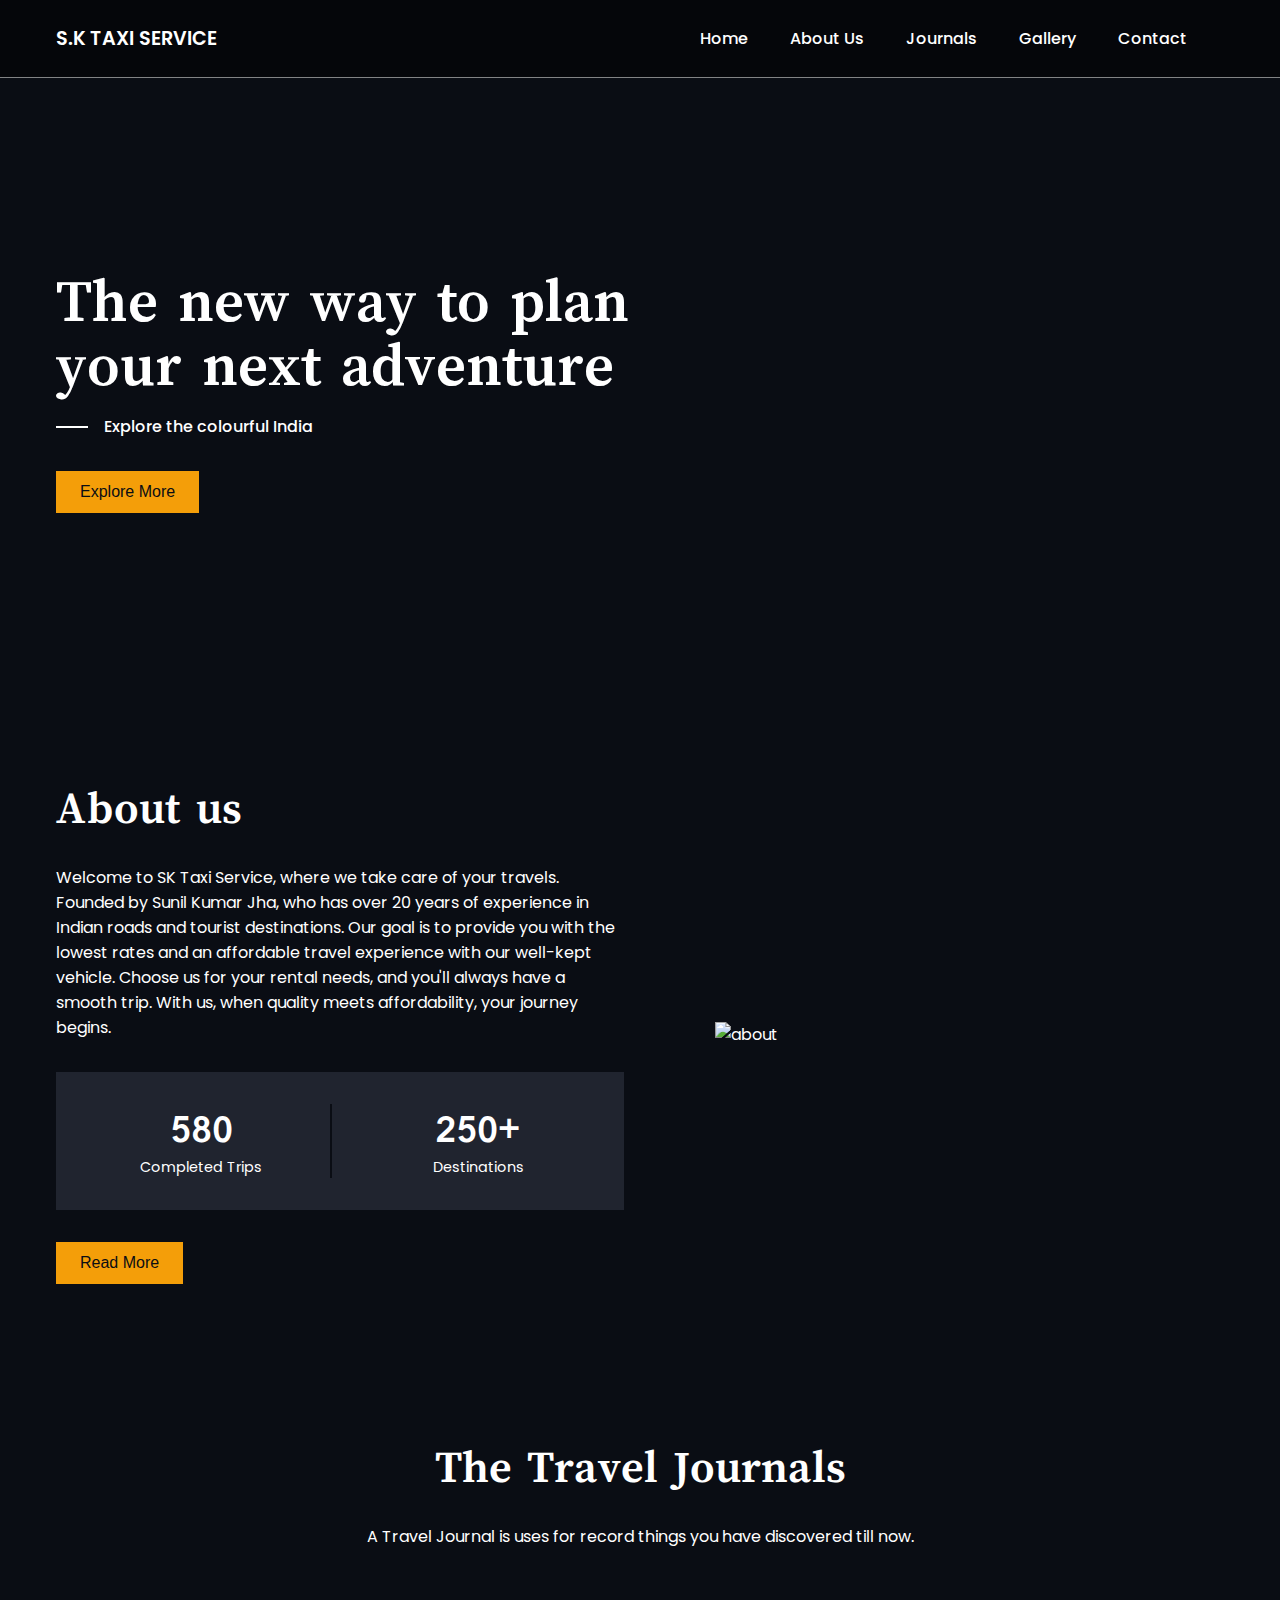
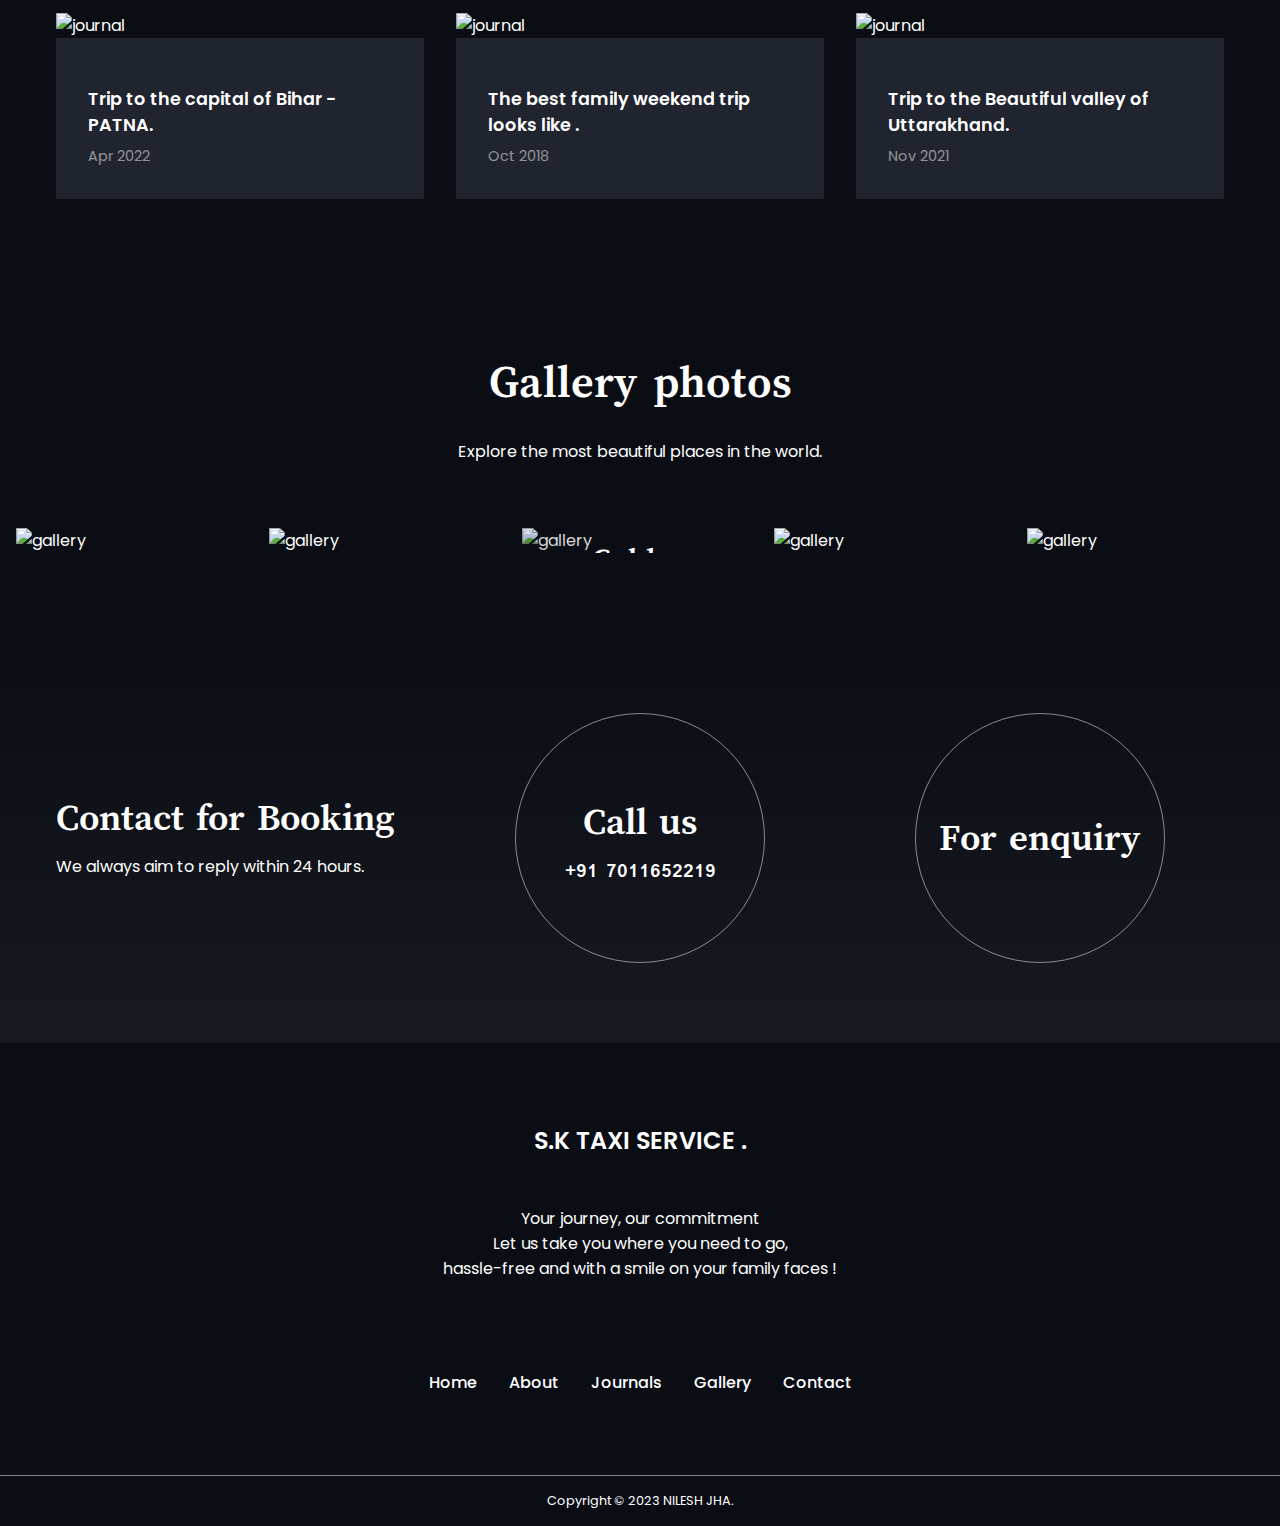
==== Task 1 (Landing Page)/index.html @ 7d46921e "Add files via upload" ====
<!DOCTYPE html>
<html lang="en">
  <head>
    <meta charset="UTF-8" />
    <meta name="viewport" content="width=device-width, initial-scale=1.0" />
    <link
      href="https://cdn.jsdelivr.net/npm/remixicon@3.5.0/fonts/remixicon.css"
      rel="stylesheet"
    />
    <link rel="stylesheet" href="styles.css" />
    <script src="https://unpkg.com/scrollreveal"></script>
    <title>S.K TAXI SERVICE </title>
  </head>
  <body>
    <header id="home">
      <nav>
        <div class="nav__bar">
          <div class="nav__logo"><a href="#">S.K TAXI SERVICE </a></div>
          <ul class="nav__links">
            <li class="link"><a href="#home">Home</a></li>
            <li class="link"><a href="#about">About Us</a></li>
            <li class="link"><a href="#journals">Journals</a></li>
            <li class="link"><a href="#gallery">Gallery</a></li>
            <li class="link"><a href="#contact">Contact</a></li>
            <li class="link search">
              <span><i class="ri-search-line"></i></span>
            </li>
          </ul>
        </div>
      </nav>
      <div class="section__container header__container">
        <h1>The new way to plan your next adventure</h1>
        <h4>Explore the colourful India</h4>
        <button class="btn">
          Explore More <i class="ri-arrow-right-line"></i>
        </button>
      </div>
    </header>

    <section class="about" id="about">
      <div class="section__container about__container">
        <div class="about__content">
          <h2 class="section__header">About us</h2>
          <p class="section__subheader">
            Welcome to SK Taxi Service, where we take care of your travels. 
            Founded by Sunil Kumar Jha, who has over 20 years of experience in Indian roads and tourist destinations.
            Our goal is to provide you with the lowest rates and an affordable travel experience with our well-kept vehicle. 
            Choose us for your rental needs, and you'll always have a smooth trip.
            With us, when quality meets affordability, your journey begins.


          <div class="about__flex">
            <div class="about__card">
              <h4>580</h4>
              <p>Completed Trips</p>
            </div>
            <div class="about__card">
              <h4>250+</h4>
              <p>Destinations</p>
            </div>
          </div>
          <button class="btn">
            Read More <i class="ri-arrow-right-line"></i>
          </button>
        </div>
        <div class="about__image">
          <img src="assets/about.jpg" alt="about" />
        </div>
      </div>
    </section>

   
     
         


    <section class="journals" id="journals">
      <div class="section__container journals__container">
        <h2 class="section__header">The Travel Journals</h2>
        <p class="section__subheader">
          A Travel Journal is uses for record things you have discovered till now.
        </p>
        <div class="journals__grid">
          <div class="journals__card">
            <img src="assets/journals-1.jpg" alt="journal" />
            <div class="journals__content">
              <div class="journals__author">
              </div>
              <h4>Trip to the capital of Bihar - PATNA.</h4>
              <div class="journals__footer">
                <p>Apr 2022</p>
                <span>
                  <a href="#"><i class="ri-share-fill"></i></a>
                </span>
              </div>
            </div>
          </div>
          <div class="journals__card">
            <img src="assets/journals-2.jpg" alt="journal" />
            <div class="journals__content">
              <div class="journals__author">  
              </div>
              <h4>The best family weekend trip looks like .</h4>
              <div class="journals__footer">
                <p> Oct 2018</p>
                <span>
                  <a href="#"><i class="ri-share-fill"></i></a>
                </span>
              </div>
            </div>
          </div>
          <div class="journals__card">
            <img src="assets/journals-3.jpg" alt="journal" />
            <div class="journals__content">
              <div class="journals__author">
              </div>
              <h4>Trip to the Beautiful valley of  Uttarakhand.</h4>
              <div class="journals__footer">
                <p>Nov 2021</p>
                <span>
                  <a href="#"><i class="ri-share-fill"></i></a>
                </span>
              </div>
      </div>
    </section>

   

    <section class="gallery" id="gallery">
      <div class="gallery__container">
        <h2 class="section__header">Gallery photos</h2>
        <p class="section__subheader">
          Explore the most beautiful places in the world.
        </p>
        <div class="gallery__grid">
          <div class="gallery__card">
            <img src="assets/gallery-1.jpg" alt="gallery" />
            <div class="gallery__content">
              <h4>Culture </h4>
              <p>Patna,Bihar</p>
            </div>
          </div>
          <div class="gallery__card">
            <img src="assets/gallery-2.jpg" alt="gallery" />
            <div class="gallery__content">
              <h4>IIT </h4>
              <p> Delhi</p>
            </div>
          </div>
          <div class="gallery__card">
            <img src="assets/gallery-3.jpg" alt="gallery" />
            <div class="gallery__content">
              <h4>Golden Temple </h4>
              <p>Amritsar,Punjab</p>
            </div>
          </div>
          <div class="gallery__card">
            <img src="assets/gallery-4.jpg" alt="gallery" />
            <div class="gallery__content">
              <h4>ISKCON </h4>
              <p>Vrindavan</p>
            </div>
          </div>
          <div class="gallery__card">
            <img src="assets/gallery-5.jpg" alt="gallery" />
            <div class="gallery__content">
              <h4>India Gate</h4>
              <p>New Delhi</p>
            </div>
          </div>
        </div>
      </div>
    </section>

    <section class="contact" id="contact">
      <div class="section__container contact__container">
        <div class="contact__col">
          <h4>Contact for Booking </h4>
          <p>We always aim to reply within 24 hours.</p>
        </div>
        <div class="contact__col">
          <div class="contact__card">
            <span><i class="ri-phone-line"></i></span>
            <h4>Call us</h4>
            <h5>+91 7011652219</h5>
          </div>
        </div>
        <div class="contact__col">
          <div class="contact__card">
            <span><i class="ri-mail-line"></i></span>
            <h4>For enquiry</h4>
          </div>
        </div>
      </div>
    </section>

    <section class="footer">
      <div class="section__container footer__container">
        <h4>S.K TAXI SERVICE .</h4>
        <div class="footer__socials">
          <span>
            <a href="#"><i class="ri-facebook-fill"></i></a>
          </span>
          <span>
            <a href="#"><i class="ri-instagram-fill"></i></a>
          </span>
          <span>
            <a href="#"><i class="ri-twitter-fill"></i></a>
          </span>
          <span>
            <a href="#"><i class="ri-linkedin-fill"></i></a>
          </span>
        </div>
        <p>
        Your journey, our commitment 
          <br> 
              Let us take you where you need to go, 
              <br>
              hassle-free and with a smile on your family faces !
              <br>
          <br>
        </p>
        <ul class="footer__nav">
          <li class="footer__link"><a href="#home">Home</a></li>
          <li class="footer__link"><a href="#about">About</a></li>
          <li class="footer__link"><a href="#journals">Journals</a></li>
          <li class="footer__link"><a href="#gallery">Gallery</a></li>
          <li class="footer__link"><a href="#contact">Contact</a></li>
        </ul>
      </div>
      <div class="footer__bar">
        Copyright © 2023 NILESH JHA. 
      </div>
    </section>

    <script src="main.js"></script>
  </body>
</html>
---- Task 1 (Landing Page)/styles.css ----
@import url("https://fonts.googleapis.com/css2?family=Lisu+Bosa:wght@600;800&family=Poppins:wght@400;500;600;700&display=swap");

:root {
  --primary-color: #0a0d14;
  --primary-color-light: #20242f;
  --secondary-color: #f49e09;
  --extra-light: rgba(255, 255, 255, 0.5);
  --white: #ffffff;
  --max-width: 1200px;
  --header-font: "Lisu Bosa", serif;
}

* {
  padding: 0;
  margin: 0;
  box-sizing: border-box;
}

.section__container {
  max-width: var(--max-width);
  margin: auto;
  padding: 5rem 1rem;
}

.section__header {
  margin-bottom: 2rem;
  font-size: 3rem;
  font-weight: 800;
  font-family: var(--header-font);
  text-align: center;
}

.section__subheader {
  max-width: 600px;
  margin: auto;
  text-align: center;
}

.btn {
  padding: 0.75rem 1.5rem;
  outline: none;
  border: none;
  font-size: 1rem;
  color: var(--primary-color);
  background-color: var(--secondary-color);
  cursor: pointer;
}

img {
  width: 100%;
  display: flex;
}

a {
  text-decoration: none;
}

html,
body {
  scroll-behavior: smooth;
}

body {
  font-family: "Poppins", sans-serif;
  color: var(--white);
  background-color: var(--primary-color);
}

header {
  background-image: linear-gradient(to top, var(--primary-color), transparent),
    url("assets/header.jpg");
  background-position: center center;
  background-size: cover;
  background-repeat: no-repeat;
}

nav {
  background-color: rgba(0, 0, 0, 0.5);
  border-bottom: 1px solid var(--extra-light);
}

.nav__bar {
  max-width: var(--max-width);
  margin: auto;
  padding: 1.5rem 1rem;
  display: flex;
  align-items: center;
  justify-content: space-between;
  gap: 2rem;
}

.nav__logo a {
  font-size: 1.2rem;
  font-weight: 600;
  color: var(--white);
}

.nav__links {
  list-style: none;
  display: flex;
  align-items: center;
  gap: 2rem;
}

.link a {
  padding: 1.5rem 5px;
  font-weight: 500;
  color: var(--white);
  transition: 0.3s;
}

.link a:hover {
  color: var(--secondary-color);
  border-bottom: 2px solid var(--secondary-color);
}

.link span {
  padding: 1rem 0;
  color: var(--white);
  cursor: pointer;
}

.header__container {
  padding: 12rem 1rem;
}

.header__container h1 {
  margin-bottom: 1rem;
  max-width: 700px;
  font-size: 4rem;
  font-family: var(--header-font);
}

.header__container h4 {
  position: relative;
  margin-left: 3rem;
  margin-bottom: 2rem;
  font-size: 1rem;
  font-weight: 500;
}

.header__container h4::after {
  position: absolute;
  content: "";
  left: -3rem;
  top: 50%;
  transform: translateY(-50%);
  height: 2px;
  width: 2rem;
  background-color: var(--white);
}

.about__container {
  display: grid;
  grid-template-columns: repeat(2, 1fr);
  gap: 2rem;
  align-items: center;
}

.about__container :is(.section__header, .section__subheader) {
  text-align: left;
}

.about__flex {
  margin: 2rem 0;
  padding: 2rem 1rem;
  display: flex;
  align-items: center;
  gap: 1rem;
  flex-wrap: wrap;
  background-color: var(--primary-color-light);
}

.about__card {
  flex: 1 1 150px;
  text-align: center;
  border-right: 2px solid var(--primary-color);
}

.about__card:last-child {
  border: none;
}

.about__card h4 {
  margin-bottom: 5px;
  font-size: 3rem;
  font-weight: 600;
  font-family: var(--header-font);
}

.about__card p {
  font-size: 0.9rem;
}

.about__image img {
  max-width: 450px;
  margin: auto;
}

.discover {
  background-image: linear-gradient(
    to bottom,
    rgba(255, 255, 255, 0.05),
    transparent
  );
}

.discover__grid {
  margin-top: 4rem;
  display: grid;
  grid-template-columns: repeat(3, 1fr);
  gap: 2rem;
}

.discover__card {
  max-width: 320px;
  margin: auto;
}

.discover__card:nth-child(2) {
  transform: translateY(5 rem);
}

.discover__image {
  position: relative;
}

.discover__image::after {
  position: absolute;
  content: "";
  width: 100%;
  height: 50%;
  left: 0;
  bottom: 0;
  background-image: linear-gradient(to top, var(--primary-color), transparent);
}

.discover__card__content {
  padding: 0 2rem;
  transform: translateY(-50%);
}

.discover__card__content h4 {
  margin-bottom: 1rem;
  font-size: 2rem;
  font-weight: 800;
  font-family: var(--header-font);
  color: var(--secondary-color);
}

.discover__card__content p {
  margin-bottom: 2rem;
}

.discover__btn {
  padding: 0.75rem 1rem;
  outline: none;
  font-size: 1rem;
  color: var(--white);
  background-color: transparent;
  border: 1px solid var(--white);
  cursor: pointer;
}

.blogs__container {
  padding: 5rem 0;
}

.blogs__grid {
  margin-top: 4rem;
  display: grid;
  grid-template-columns: repeat(4, 1fr);
}

.blogs__card {
  position: relative;
}

.blogs__card::after {
  position: absolute;
  content: "";
  width: 100%;
  height: 100%;
  left: 0;
  top: 0;
  background-image: linear-gradient(to top, var(--primary-color), transparent);
}

.blogs__content {
  position: absolute;
  bottom: 0;
  left: 0;
  width: 100%;
  padding: 2rem;
  font-size: 1.2rem;
  font-weight: 500;
  z-index: 1;
}

.journals__grid {
  margin-top: 4rem;
  display: grid;
  grid-template-columns: repeat(3, 1fr);
  gap: 2rem;
}

.journals__content {
  padding: 2rem;
  background-color: var(--primary-color-light);
}

.journals__author {
  margin-bottom: 1rem;
  display: flex;
  align-items: center;
  gap: 1rem;
}

.journals__author img {
  max-width: 30px;
  border-radius: 100%;
}

.journals__author p {
  font-size: 0.9rem;
  opacity: 0.75;
}

.journals__content h4 {
  margin-bottom: 0.5rem;
  font-size: 1.1rem;
  font-weight: 600;
}

.journals__footer {
  display: flex;
  align-items: center;
  justify-content: space-between;
  gap: 2rem;
}

.journals__footer p {
  font-size: 0.9rem;
  opacity: 0.5;
}

.journals__footer span a {
  font-size: 1.5rem;
  color: var(--white);
  opacity: 0.75;
}

.journals__btn {
  margin-top: 4rem;
  text-align: center;
}

.hero__container p {
  text-align: center;
  font-size: 12rem;
  font-weight: 700;
  background-image: url("assets/banner.jpg");
  background-clip : text;
  -webkit-text-fill-color: transparent;
  -webkit-text-stroke: 1px var(--extra-light);
}

.gallery__container {
  padding: 5rem 1rem;
}

.gallery__grid {
  margin-top: 4rem;
  display: grid;
  grid-template-columns: repeat(5, 1fr);
  gap: 1rem;
}

.gallery__card {
  position: relative;
  overflow: hidden;
}

.gallery__content {
  position: absolute;
  left: 50%;
  bottom: -8rem;
  transform: translateX(-50%);
  width: 100%;
  padding: 2rem 1rem;
  transition: 0.3s;
  text-align: center;
  background-image: linear-gradient(to top, var(--primary-color), transparent);
}

.gallery__content h4 {
  margin-bottom: 1rem;
  font-size: 2rem;
  font-weight: 800;
  font-family: var(--header-font);
}

.gallery__card:hover .gallery__content {
  bottom: 0;
}

.contact {
  background-image: linear-gradient(
    to top,
    rgba(255, 255, 255, 0.05),
    transparent
  );
}

.contact__container {
  display: grid;
  grid-template-columns: repeat(3, 1fr);
  gap: 2rem;
  align-items: center;
}

.contact__card {
  max-width: 250px;
  margin: auto;
  aspect-ratio: 1;
  display: grid;
  place-content: center;
  text-align: center;
  border: 1px solid var(--extra-light);
  border-radius: 100%;
  cursor: pointer;
}

.contact__card span {
  margin-bottom: 1rem;
  font-size: 2rem;
  transition: 0.3s;
}

.contact__card:hover span {
  color: var(--secondary-color);
}

.contact__col h4 {
  margin-bottom: 1rem;
  font-size: 2.5rem;
  font-weight: 800;
  font-family: var(--header-font);
}

.contact__col h5 {
  margin-bottom: 0.5rem;
  font-size: 1.5rem;
  font-weight: 600;
  font-family: var(--header-font);
}

.footer__container {
  text-align: center;
}

.footer__container h4 {
  margin-bottom: 1rem;
  font-size: 1.5rem;
  font-weight: 600;
}

.footer__socials {
  margin-bottom: 2rem;
  display: flex;
  align-items: center;
  justify-content: center;
  gap: 2rem;
}

.footer__socials span a {
  font-size: 1.5rem;
  color: var(--white);
  cursor: pointer;
  transition: 0.3s;
}

.footer__socials span a:hover {
  color: var(--secondary-color);
}

.footer__container p {
  max-width: 600px;
  margin: auto;
  margin-bottom: 4rem;
}

.footer__nav {
  list-style: none;
  display: flex;
  align-items: center;
  justify-content: center;
  flex-wrap: wrap;
  gap: 2rem;
}

.footer__link a {
  font-weight: 500;
  color: var(--white);
}

.footer__link a:hover {
  color: var(--secondary-color);
}

.footer__bar {
  padding: 1rem;
  text-align: center;
  font-size: 0.8rem;
  border-top: 1px solid var(--extra-light);
}

@media (width < 900px) {
  .link:not(.search) {
    display: none;
  }

  .about__container {
    grid-template-columns: repeat(1, 1fr);
    text-align: center;
  }

  .about__container :is(.section__header, .section__subheader) {
    text-align: center;
  }

  .about__image {
    grid-area: 1/1/2/2;
  }

  .discover__grid {
    grid-template-columns: repeat(2, 1fr);
  }

  .blogs__grid {
    grid-template-columns: repeat(2, 1fr);
  }

  .journals__grid {
    grid-template-columns: repeat(2, 1fr);
    gap: 1rem;
  }

  .hero__container p {
    font-size: 10rem;
  }

  .gallery__grid {
    grid-template-columns: repeat(3, 1fr);
  }

  .contact__container {
    grid-template-columns: repeat(2, 1fr);
  }

  .contact__col:first-child {
    grid-area: 1/1/2/3;
    text-align: center;
  }
}

@media (width < 600px) {
  .header__container {
    text-align: center;
  }

  .header__container h4 {
    margin-left: 0;
  }

  .about__card {
    border: none;
  }

  .discover__grid {
    grid-template-columns: repeat(1, 1fr);
  }

  .discover__card:nth-child(2) {
    transform: translateY(0);
  }

  .blogs__grid {
    grid-template-columns: repeat(1, 1fr);
  }

  .journals__grid {
    grid-template-columns: repeat(1, 1fr);
  }

  .hero__container p {
    font-size: 6rem;
  }

  .gallery__grid {
    grid-template-columns: repeat(2, 1fr);
  }

  .contact__container {
    grid-template-columns: repeat(1, 1fr);
  }

  .contact__col:first-child {
    grid-area: unset;
  }
}
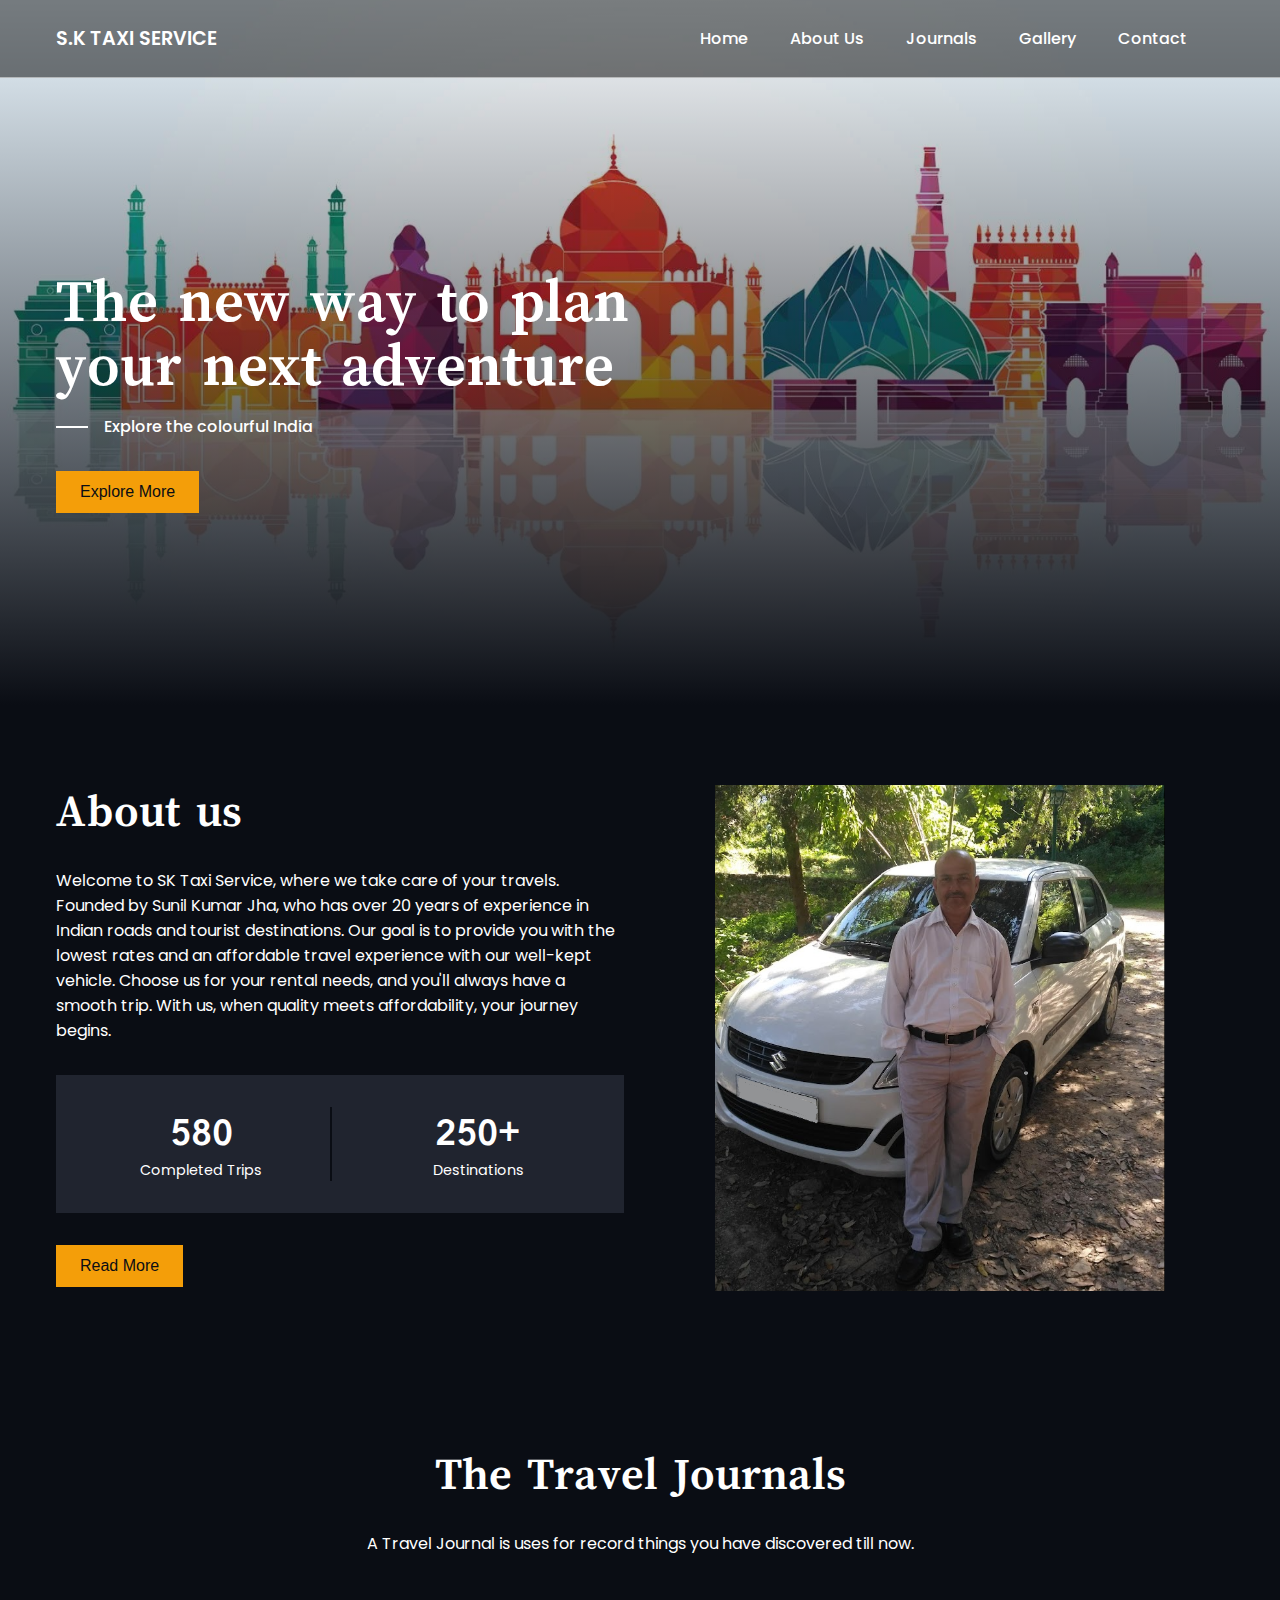
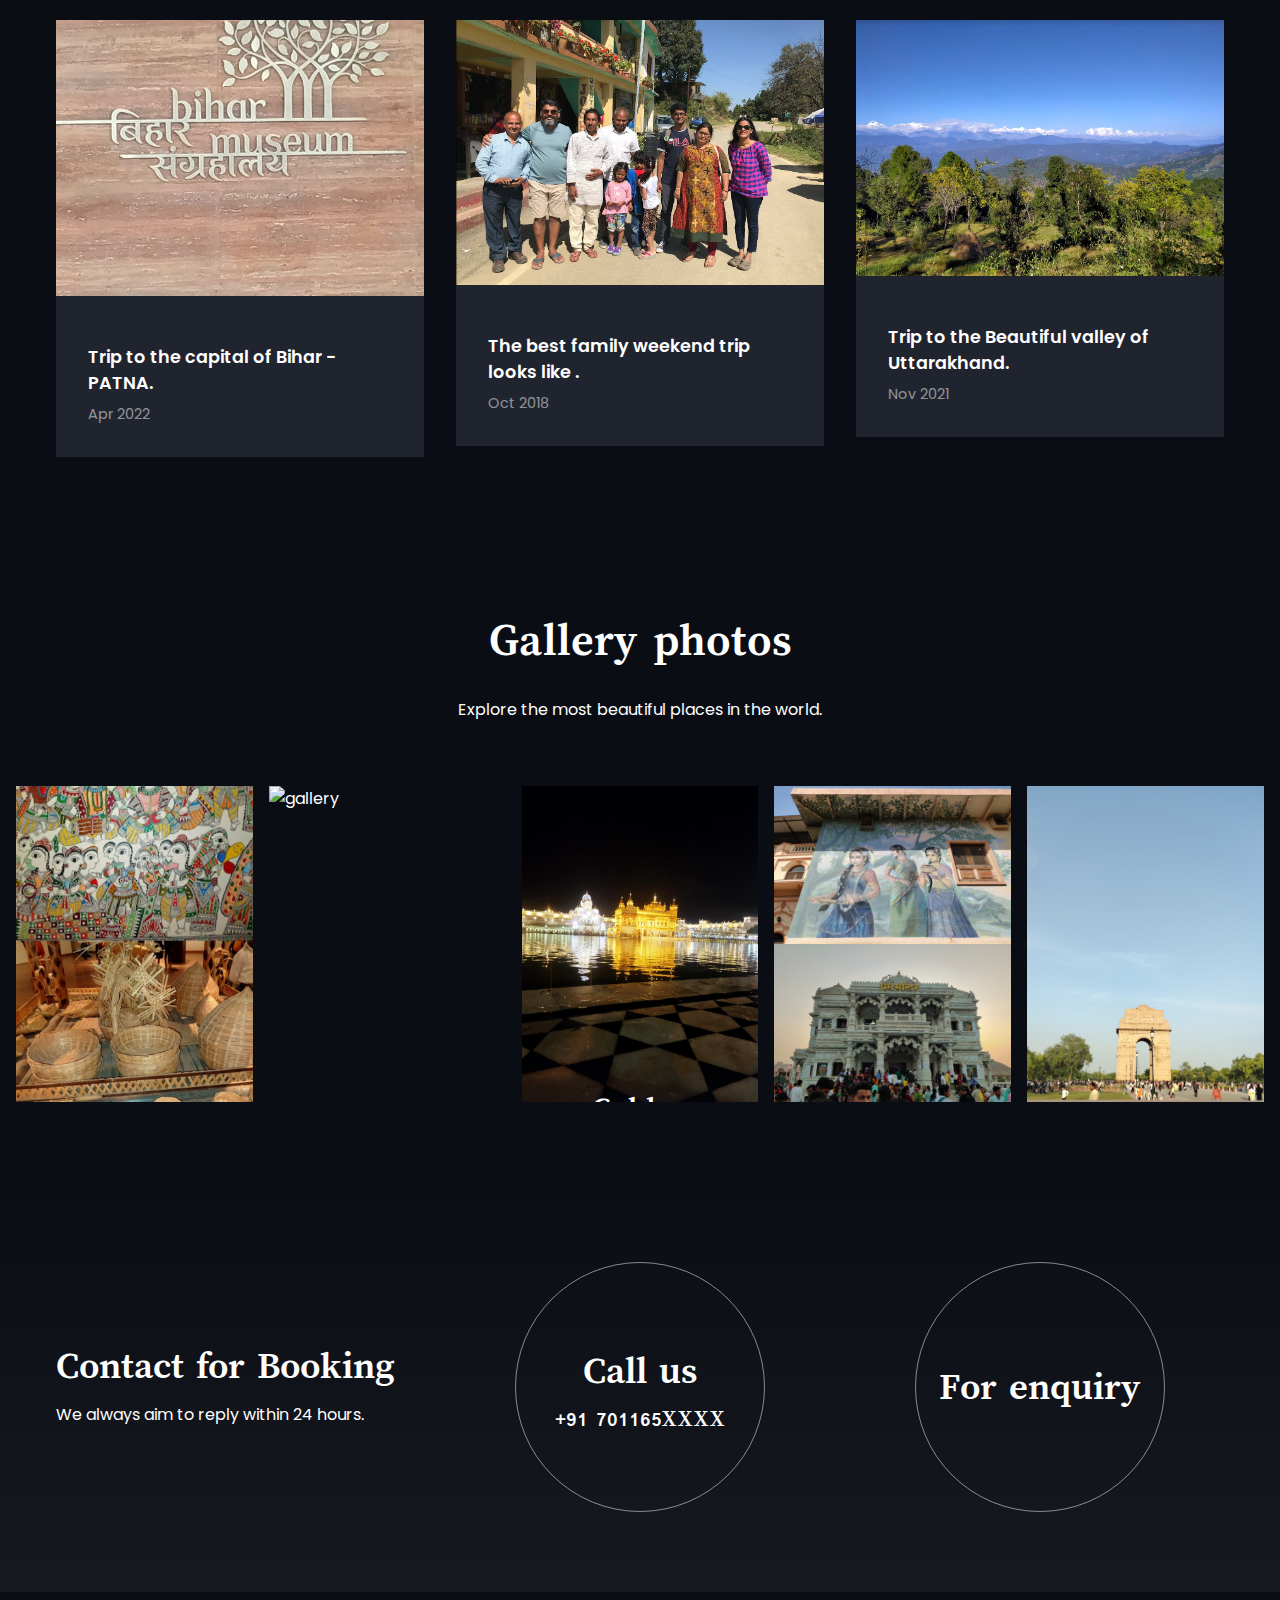
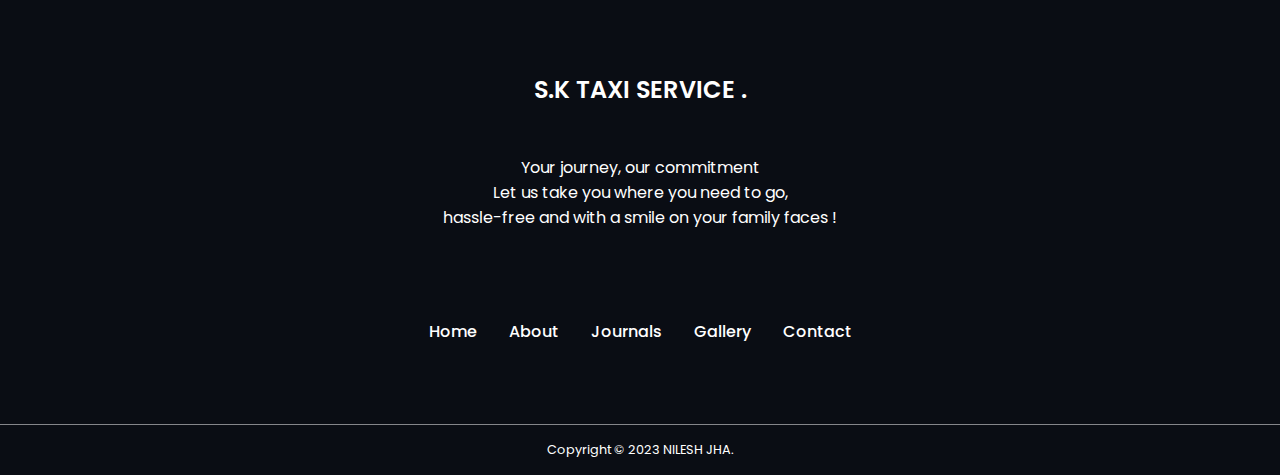
==== commit 8c4d8f65: "Update index.html" ====
--- a/Task 1 (Landing Page)/index.html
+++ b/Task 1 (Landing Page)/index.html
@@ -182,7 +182,7 @@
           <div class="contact__card">
             <span><i class="ri-phone-line"></i></span>
             <h4>Call us</h4>
-            <h5>+91 7011652219</h5>
+            <h5>+91 701165XXXX</h5>
           </div>
         </div>
         <div class="contact__col">
@@ -235,4 +235,4 @@
 
     <script src="main.js"></script>
   </body>
-</html>+</html>
